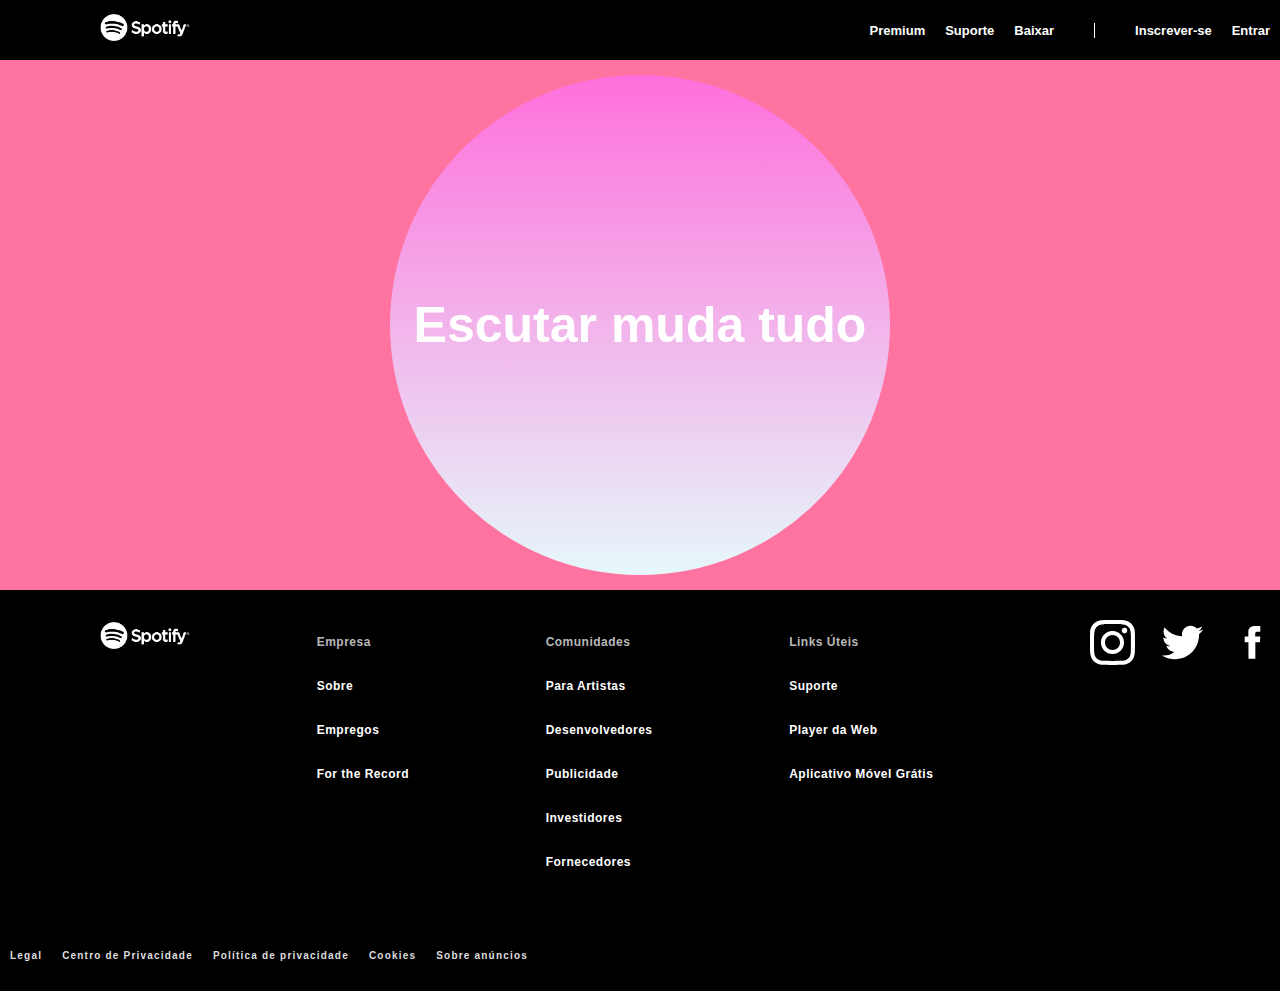
==== GabrielPires-PDE-325/index.html @ f03df87b "Página Gabriel Pires" ====
<!DOCTYPE html>
<html lang="pt-br">

    <head>
        <title>Spotify - Gabriel</title>
        <meta charset="UTF-8">
        <link rel="stylesheet" href="estilo.css">
    </head>
    <header>
        <h1><img id="logo" src="imgs/WhiteLogo.png"></h1>
        <ul>
            <li>Premium</li>
            <li>Suporte</li>
            <li>Baixar</li>
            <div id ="verticaline"></div>
            <li>Inscrever-se</li>
            <li>Entrar</li>
        </ul>
        
    </header>
    <main>
        <div class="degrade">
            <h1>Escutar muda tudo</h1>
        </div>
    </main>
    <footer>
        
        <div class="listaprincipal">
            <h1><img id="logo" src="imgs/WhiteLogo.png"></h1>
    <div>
        <ul class="listafooter">
            <li><p>Empresa</p></li>
            <li>Sobre</li>
            <li>Empregos</li>
            <li>For the Record</li>
        </ul>
    </div>
    <div>
        <ul class="listafooter">
            <li><p>Comunidades</p></li>
            <li>Para Artistas</li>
            <li>Desenvolvedores</li>
            <li>Publicidade</li>
            <li>Investidores</li>
            <li>Fornecedores</li>
        </ul>
    </div>

    <div>
        <ul class="listafooter">
            <li><p>Links Úteis</p></li>
            <li>Suporte</li>
            <li>Player da Web</li>
            <li>Aplicativo Móvel Grátis</li>
        </ul>
        
    </div>
    <div>
            <ul class="imgsfooter">
                <li><a href="https://www.instagram.com/spotify/"><img src="imgs/instagram.svg"></a></li>
                <li><a href="https://twitter.com/spotify"><img src="imgs/twitter.svg"></a> </li> 
                <li><a href="https://www.facebook.com/Spotify"><img src="imgs/facebook.svg"></a> </li>
            </ul>
    </div>

        </div>
        <div>
            <ul class="listavertical">
                <li>Legal</li>
                <li>Centro de Privacidade</li>
                <li>Política de privacidade</li>
                <li>Cookies</li>
                <li>Sobre anúncios</li>
            </ul>
        </div>

    </footer>

</html>
---- GabrielPires-PDE-325/estilo.css ----
* {
    margin: 0;
    padding: 0;
    font-family: sans-serif;
    font-weight: bold;
}
body {
    background-color:rgb(255, 115, 161);
}
header {
    display:flex;
    align-items: center;
    justify-content: space-between;
    height: 60px;
    background-color: black;

}

#logo {
    width: 90px;
    margin-left: 100px;
}
header ul {
    display: flex;
    color:white;
}
header ul li {
    list-style-type: none;
    margin: 10px;
    font-size: 13px;
}
#verticaline {
    display: flex;
    background-color: rgb(255, 255, 255);
    height: 15px;
    width: 1px;
    margin: 10px 30px;
    justify-content: center;
}
main {
    display: flex;
    justify-content: center;
    align-items: center;
}
main h1 {
    z-index: 200;
    width: 900px;
    text-align: center;
    font-size: 50px;
    font-weight: bolder;
    color: white;
}
.degrade {
    margin: 15px 0;
    position:relative;
    display: flex;
    align-items: center;
    justify-content: center;
    height: 500px;
    width: 500px;
    background: linear-gradient(0deg, rgba(228,255,255,0.9472163865546218), rgba(255,111,220,1) 100%);
    border-radius: 50%;
}
footer {
    background-color: black;
}
.listaprincipal {
    padding-top: 30px;
    display:flex;
    justify-content: space-between;
    height: 300px;
}
.listafooter {
    display: flex;
    flex-direction: column;
    list-style-type: none;
    color: white;
    font-size: 12px;
    letter-spacing: 0.5px;
}
.listafooter li {
    margin: 15px 10px;
}
.listafooter li p {
    color: rgb(185, 185, 185);
}
.listavertical {
    display:flex;
    color: rgb(221, 221, 221);
    font-size: 10px;
    letter-spacing: 1.2px;
    list-style-type: none;
}
.listavertical li {
    margin:30px 10px;
}
.imgsfooter {
    display:flex;
    margin-right: 10px;
    justify-content: left;
    list-style-type: none;
}

.imgsfooter {
    display: flex;
    justify-content: left;
}

.imgsfooter li {

    height: 10px;
    width: 10px;
    margin: 0 30px;
}
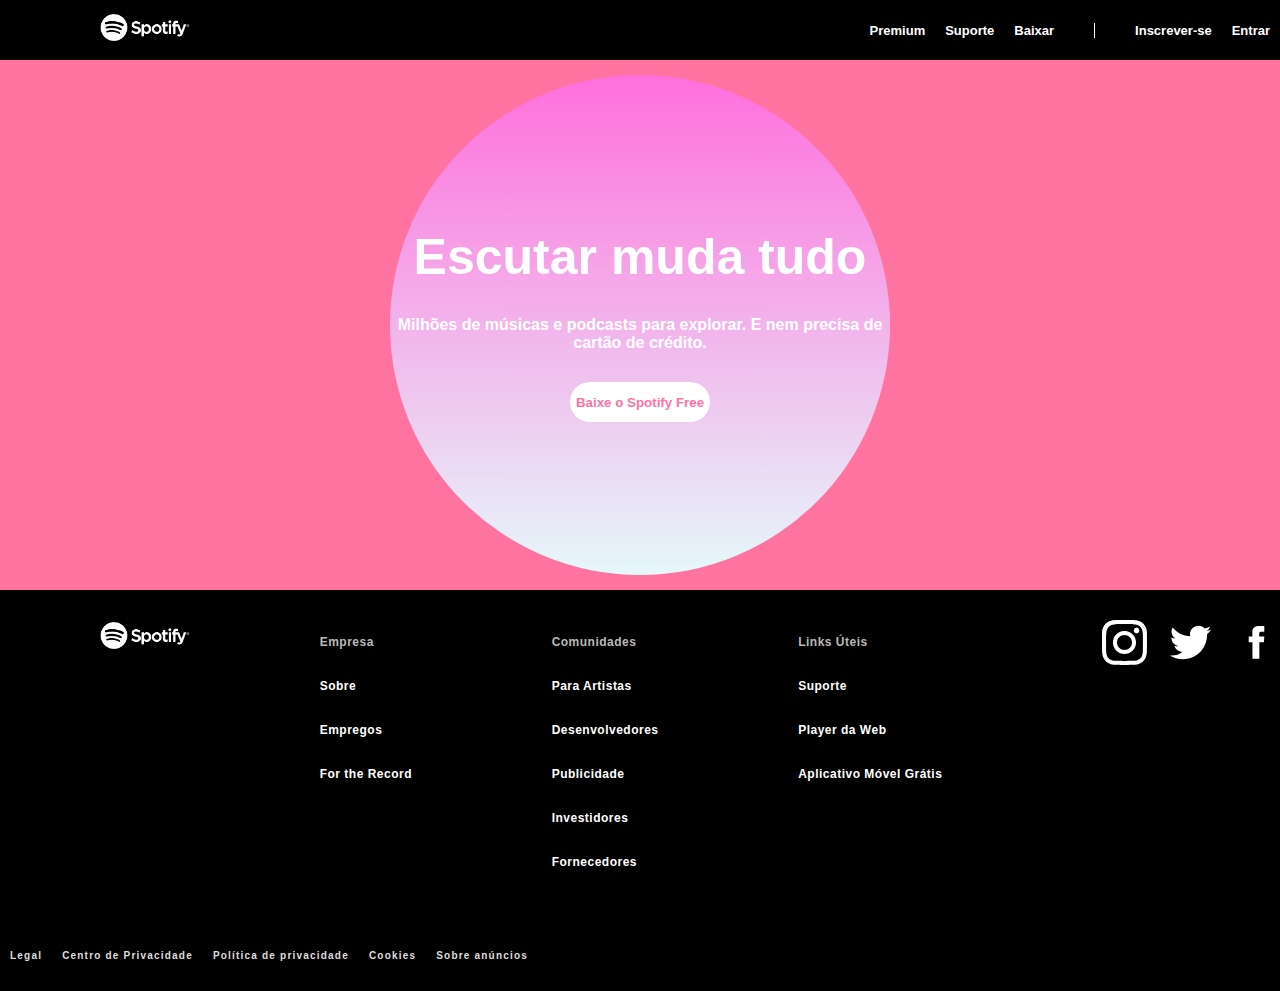
==== commit 3c8e70c2: "adicionando recursos faltantes" ====
--- a/GabrielPires-PDE-325/index.html
+++ b/GabrielPires-PDE-325/index.html
@@ -21,7 +21,9 @@
     <main>
         <div class="degrade">
             <h1>Escutar muda tudo</h1>
-        </div>
+        <p>Milhões de músicas e podcasts para explorar. E nem precisa de cartão de crédito.</p>
+        <button type="button">Baixe o Spotify Free</button>
+    </div>
     </main>
     <footer>
         
--- a/GabrielPires-PDE-325/estilo.css
+++ b/GabrielPires-PDE-325/estilo.css
@@ -39,6 +39,7 @@
 }
 main {
     display: flex;
+    flex-direction: column;
     justify-content: center;
     align-items: center;
 }
@@ -50,10 +51,25 @@
     font-weight: bolder;
     color: white;
 }
+main p {
+    color: white;
+    text-align: center;
+    margin-bottom: 30px;
+    margin-top: 30px;
+}
+main button {
+    border: none;
+    background: white;
+    color: #FF73A1;
+    border-radius: 25px;
+    width: 140px;
+    height: 40px;
+}
 .degrade {
     margin: 15px 0;
     position:relative;
     display: flex;
+    flex-direction: column;
     align-items: center;
     justify-content: center;
     height: 500px;
@@ -108,7 +124,10 @@
 
 .imgsfooter li {
 
-    height: 10px;
-    width: 10px;
+    height: 06px;
+    width: 06px;
     margin: 0 30px;
+}
+.imgsfooter li:hover {
+fill:green;
 }